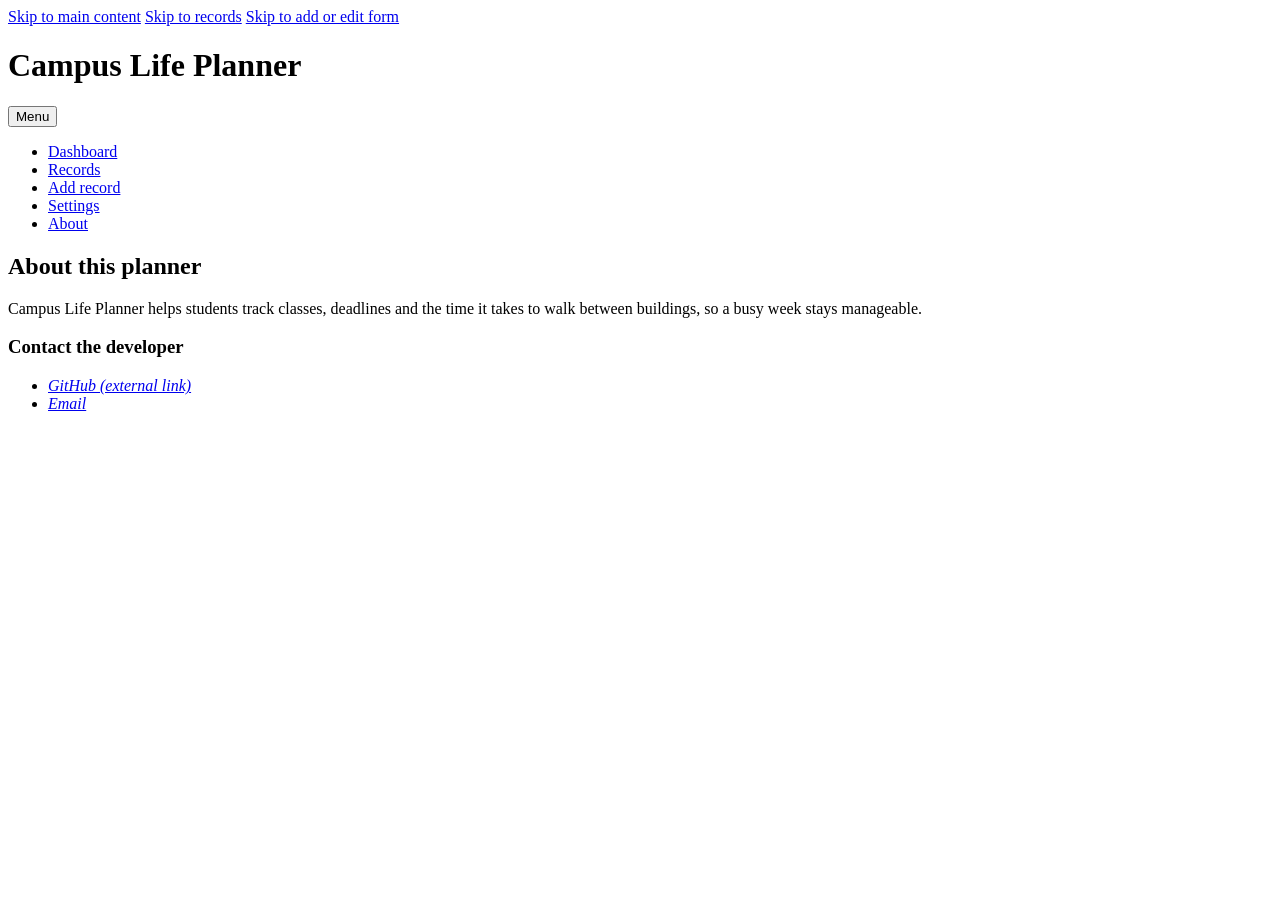
==== index.html @ e3b82be8 "Part 1: head, skip links, live regions, header, About" ====
<!DOCTYPE html>
<html lang="en">
<head>
  <meta charset="utf-8">
  <meta name="viewport" content="width=device-width, initial-scale=1">
  <title>Campus Life Planner</title>
  <meta name="description" content="A planner for classes, deadlines and walk times.">
  <link rel="stylesheet" href="css/styles.css">
  <script src="js/app.js" defer></script>
</head>
<body>

  <!-- SKIP LINKS: first focusable elements on the page -->
  <div class="skip-links">
    <a href="#main">Skip to main content</a>
    <a href="#records">Skip to records</a>
    <a href="#record-form-heading">Skip to add or edit form</a>
  </div>

  <!-- LIVE REGIONS: always in the DOM, empty at load, visually hidden (never display:none) -->
  <div id="status-region" role="status" class="visually-hidden"></div>
  <div id="alert-region" role="alert" class="visually-hidden"></div>

  <header class="site-header">
    <h1>Campus Life Planner</h1>
    <nav aria-label="Primary">
      <button type="button" id="nav-toggle" aria-expanded="false" aria-controls="nav-list">Menu</button>
      <ul id="nav-list">
        <li><a href="#dashboard">Dashboard</a></li>
        <li><a href="#records">Records</a></li>
        <li><a href="#record-form-section">Add record</a></li>
        <li><a href="#settings">Settings</a></li>
        <li><a href="#about">About</a></li>
      </ul>
    </nav>
  </header>

  <main id="main" tabindex="-1">

    <!-- 1. ABOUT -->
    <section id="about" aria-labelledby="about-heading">
      <h2 id="about-heading">About this planner</h2>
      <p>Campus Life Planner helps students track classes, deadlines and the time it takes to walk between buildings, so a busy week stays manageable.</p>
      <h3 id="contact-heading">Contact the developer</h3>
      <address aria-labelledby="contact-heading">
        <ul>
          <li><a href="https://github.com/swendo-ace">GitHub<span class="visually-hidden"> (external link)</span></a></li>
          <li><a href="mailto:s.wendo@alustudent.com">Email</a></li>
        </ul>
      </address>
    </section>
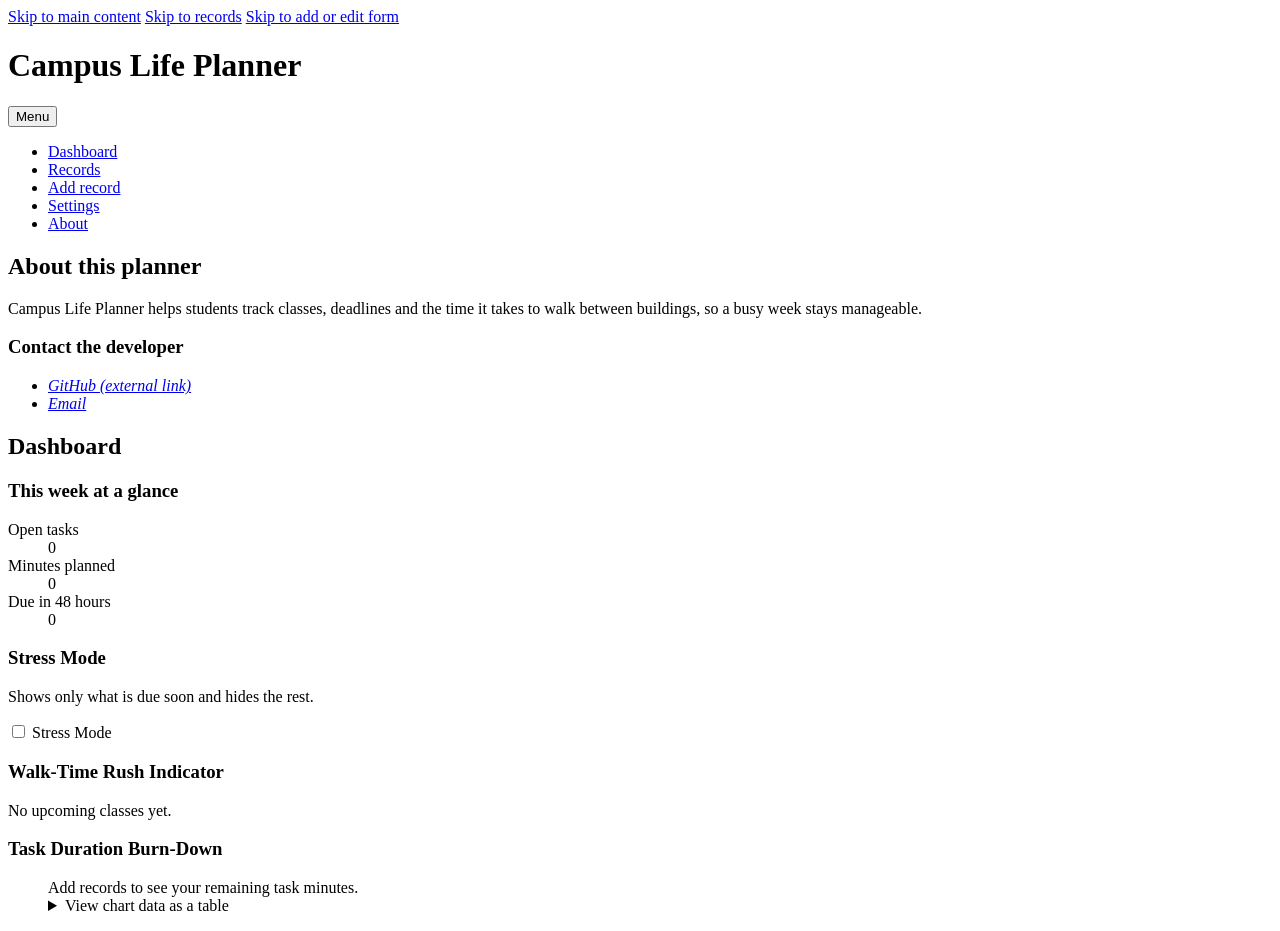
==== commit 33bd4afd: "Part 2: dashboard with stress mode, rush indicator, burn-down slots" ====
--- a/index.html
+++ b/index.html
@@ -50,3 +50,57 @@
       </address>
     </section>
 
+    <!-- 2. DASHBOARD -->
+    <section id="dashboard" aria-labelledby="dashboard-heading">
+      <h2 id="dashboard-heading">Dashboard</h2>
+
+      <article class="stat-tiles" aria-labelledby="stats-heading">
+        <h3 id="stats-heading">This week at a glance</h3>
+        <dl>
+          <div><dt>Open tasks</dt><dd id="stat-open">0</dd></div>
+          <div><dt>Minutes planned</dt><dd id="stat-minutes">0</dd></div>
+          <div><dt>Due in 48 hours</dt><dd id="stat-urgent">0</dd></div>
+        </dl>
+      </article>
+
+      <!-- Slot 1: Stress Mode -->
+      <article id="stress-widget" aria-labelledby="stress-heading">
+        <h3 id="stress-heading">Stress Mode</h3>
+        <p id="stress-hint">Shows only what is due soon and hides the rest.</p>
+        <label for="stress-toggle">
+          <input type="checkbox" id="stress-toggle" role="switch" aria-describedby="stress-hint">
+          Stress Mode
+        </label>
+        <div id="stress-view"></div>
+      </article>
+
+      <!-- Slot 2: Walk-Time Rush Indicator -->
+      <article id="rush-widget" aria-labelledby="rush-heading">
+        <h3 id="rush-heading">Walk-Time Rush Indicator</h3>
+        <div id="rush-visual" aria-hidden="true"></div>
+        <p id="rush-text">No upcoming classes yet.</p>
+      </article>
+
+      <!-- Slot 3: Burn-Down Chart -->
+      <h3 id="burndown-heading">Task Duration Burn-Down</h3>
+      <figure id="burndown">
+        <div id="burndown-canvas" role="img"
+             aria-labelledby="burndown-heading" aria-describedby="burndown-summary"></div>
+        <figcaption id="burndown-summary">Add records to see your remaining task minutes.</figcaption>
+        <details>
+          <summary>View chart data as a table</summary>
+          <table>
+            <caption>Remaining task minutes by day</caption>
+            <thead>
+              <tr>
+                <th scope="col">Day</th>
+                <th scope="col">Planned</th>
+                <th scope="col">Remaining</th>
+              </tr>
+            </thead>
+            <tbody id="burndown-data"></tbody>
+          </table>
+        </details>
+      </figure>
+    </section>
+
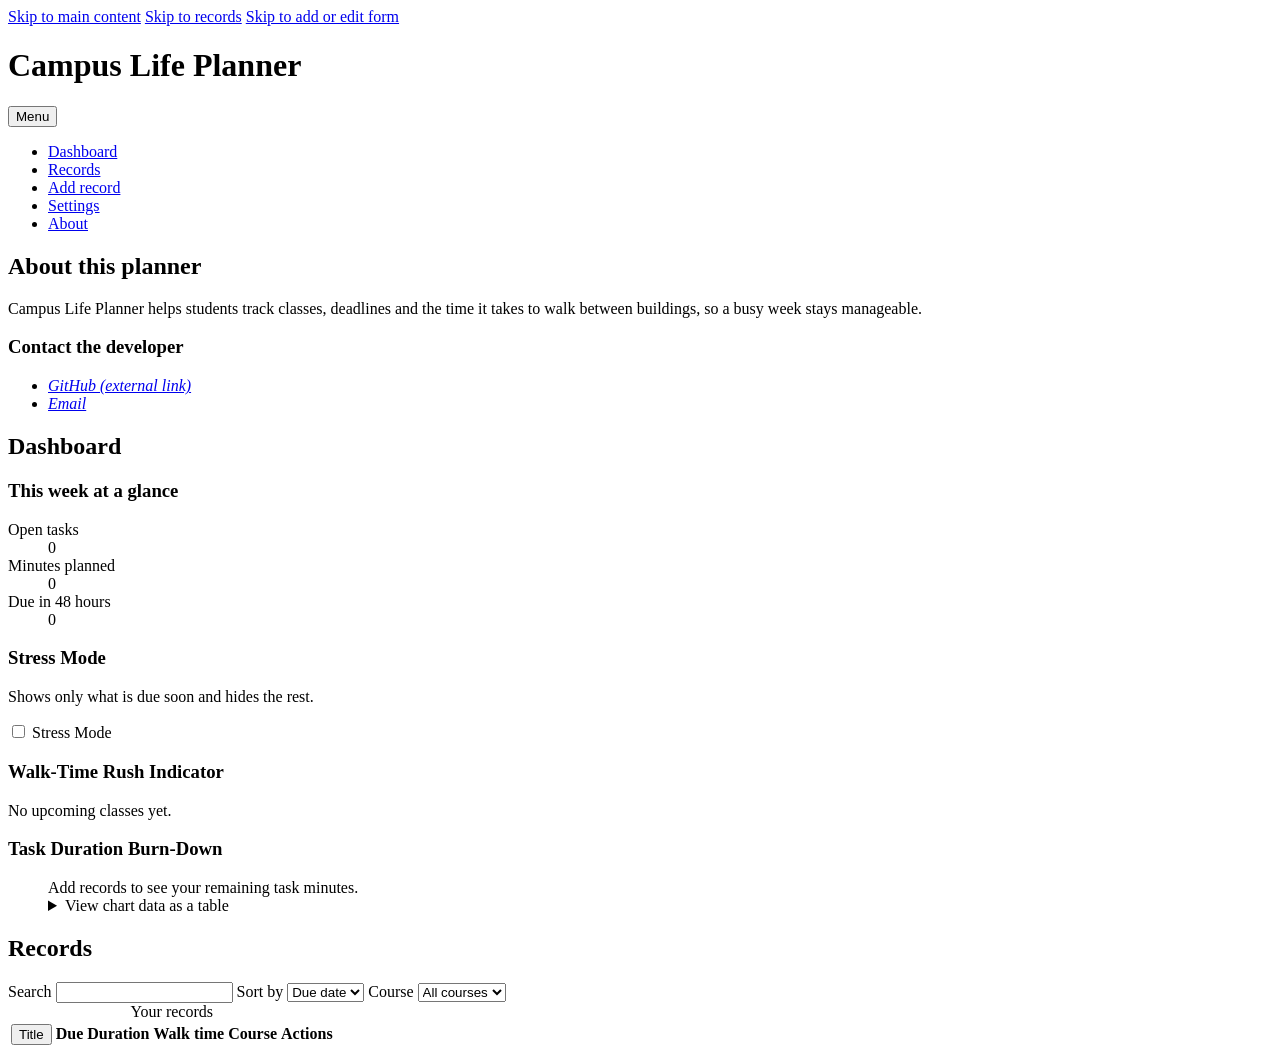
==== commit a50f0190: "Part 3: records controls, table, row template, delete dialog" ====
--- a/index.html
+++ b/index.html
@@ -104,3 +104,64 @@
       </figure>
     </section>
 
+    <!-- 3. RECORDS -->
+    <section id="records" aria-labelledby="records-heading">
+      <h2 id="records-heading" tabindex="-1">Records</h2>
+
+      <form id="records-controls" role="search" aria-label="Filter records">
+        <label for="record-search">Search</label>
+        <input type="search" id="record-search">
+
+        <label for="record-sort">Sort by</label>
+        <select id="record-sort">
+          <option value="due">Due date</option>
+          <option value="title">Title</option>
+          <option value="duration">Duration</option>
+        </select>
+
+        <label for="record-filter">Course</label>
+        <select id="record-filter">
+          <option value="">All courses</option>
+        </select>
+      </form>
+
+      <table id="records-table">
+        <caption>Your records</caption>
+        <thead>
+          <tr>
+            <th scope="col" aria-sort="none"><button type="button">Title</button></th>
+            <th scope="col">Due</th>
+            <th scope="col">Duration</th>
+            <th scope="col">Walk time</th>
+            <th scope="col">Course</th>
+            <th scope="col">Actions</th>
+          </tr>
+        </thead>
+        <tbody id="records-body"></tbody>
+      </table>
+      <p id="records-empty" hidden>No records yet. Add one below.</p>
+
+      <template id="record-row-template">
+        <tr>
+          <th scope="row" data-label="Title"></th>
+          <td data-label="Due"></td>
+          <td data-label="Duration"></td>
+          <td data-label="Walk time"></td>
+          <td data-label="Course"></td>
+          <td data-label="Actions">
+            <button type="button" class="edit-btn">Edit<span class="visually-hidden"> record</span></button>
+            <button type="button" class="delete-btn">Delete<span class="visually-hidden"> record</span></button>
+          </td>
+        </tr>
+      </template>
+
+      <dialog id="confirm-dialog" aria-labelledby="confirm-heading">
+        <form method="dialog">
+          <h2 id="confirm-heading">Delete this record?</h2>
+          <p id="confirm-text"></p>
+          <button value="cancel">Cancel</button>
+          <button value="confirm">Delete</button>
+        </form>
+      </dialog>
+    </section>
+
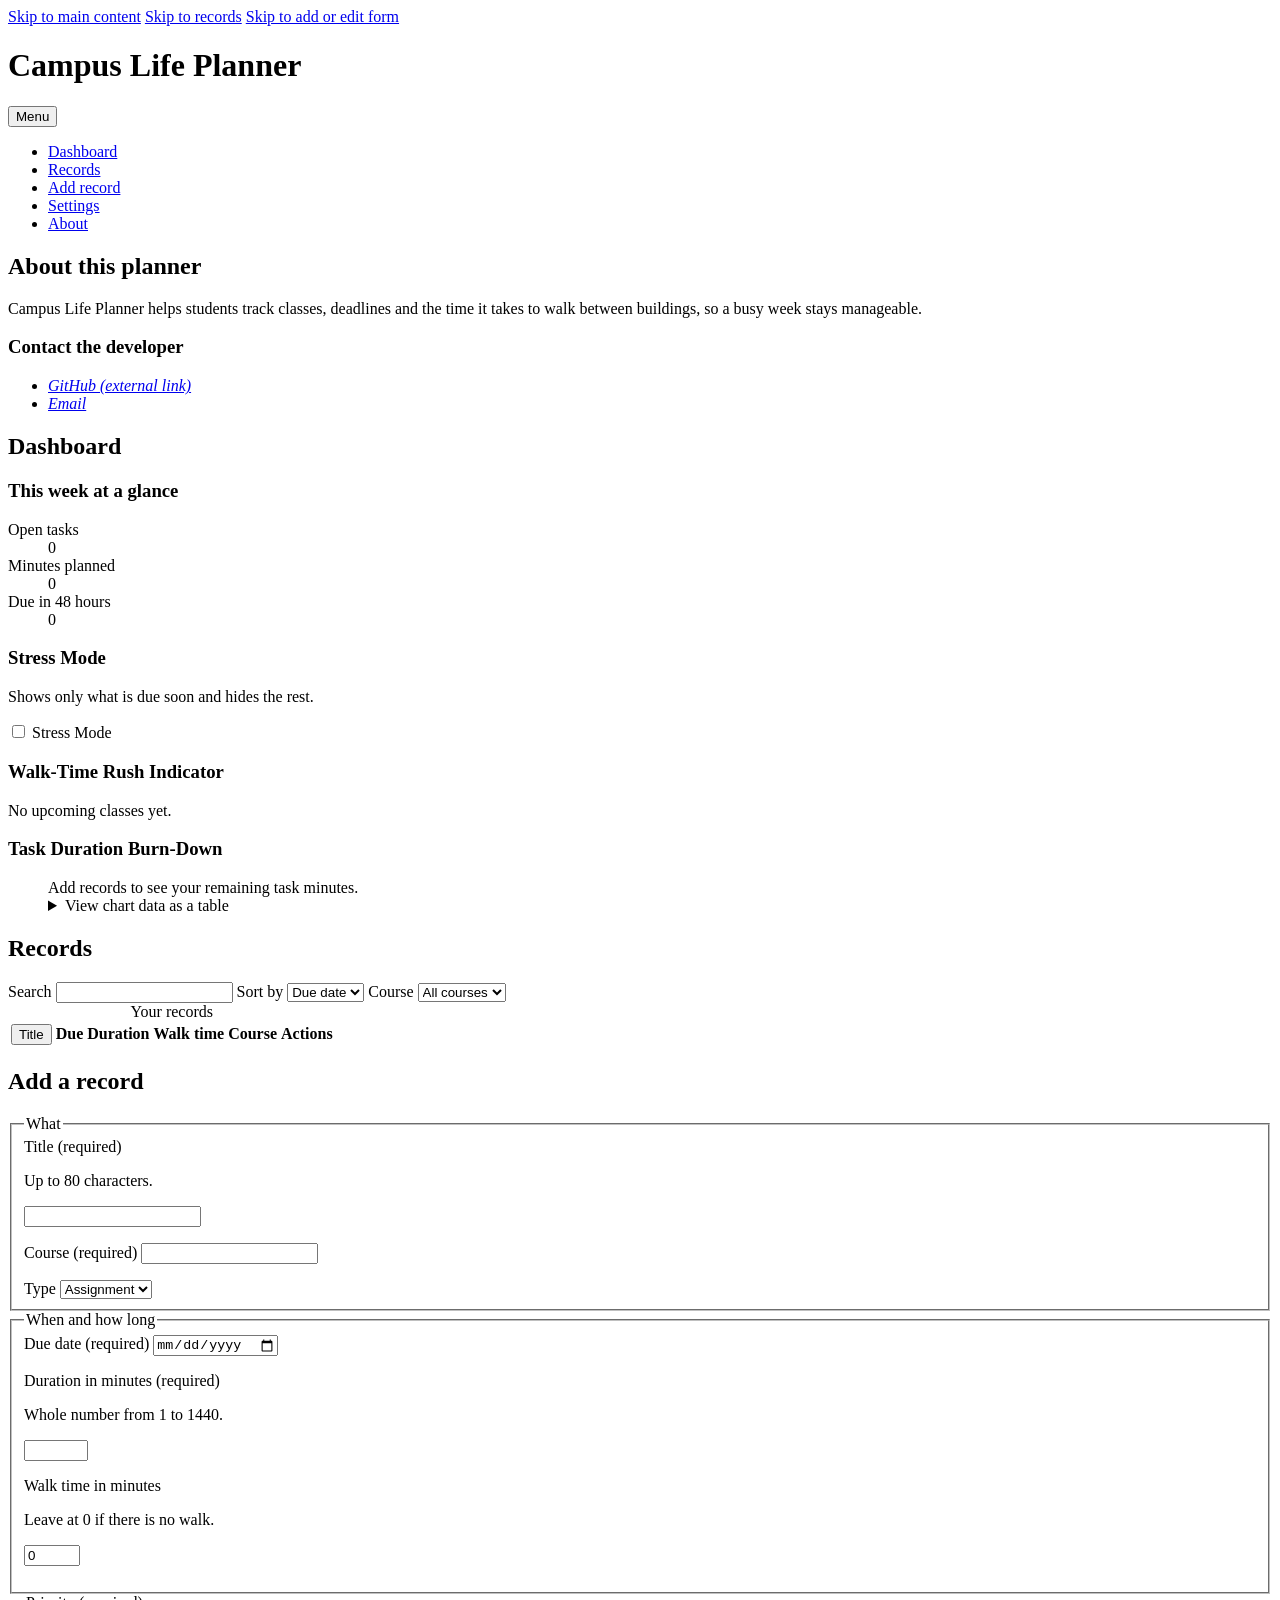
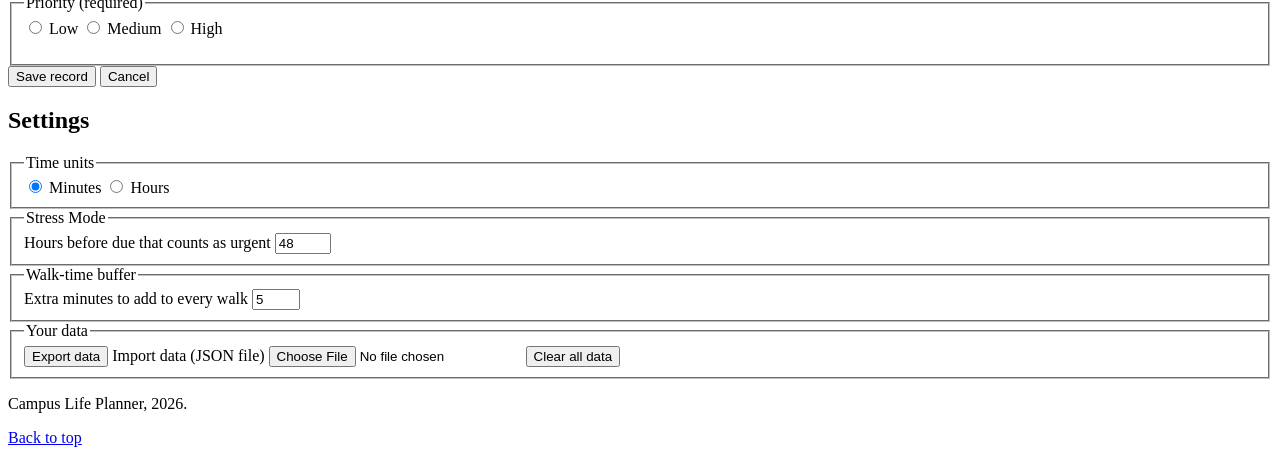
==== commit 53724bfb: "Part 4: record form, settings, footer" ====
--- a/index.html
+++ b/index.html
@@ -165,3 +165,120 @@
       </dialog>
     </section>
 
+    <!-- 4a. ADD/EDIT FORM -->
+    <section id="record-form-section" aria-labelledby="record-form-heading">
+      <h2 id="record-form-heading" tabindex="-1">Add a record</h2>
+
+      <div id="error-summary" tabindex="-1"></div>
+
+      <form id="record-form" novalidate aria-labelledby="record-form-heading">
+        <input type="hidden" id="record-id" name="id">
+
+        <fieldset>
+          <legend>What</legend>
+
+          <div class="field">
+            <label for="f-title">Title (required)</label>
+            <p id="f-title-hint" class="hint">Up to 80 characters.</p>
+            <input id="f-title" name="title" type="text" required maxlength="80"
+                   aria-describedby="f-title-hint f-title-error">
+            <p id="f-title-error" class="error"></p>
+          </div>
+
+          <div class="field">
+            <label for="f-course">Course (required)</label>
+            <input id="f-course" name="course" type="text" required maxlength="60"
+                   aria-describedby="f-course-error">
+            <p id="f-course-error" class="error"></p>
+          </div>
+
+          <div class="field">
+            <label for="f-type">Type</label>
+            <select id="f-type" name="type">
+              <option value="assignment">Assignment</option>
+              <option value="class">Class</option>
+              <option value="exam">Exam</option>
+              <option value="event">Event</option>
+            </select>
+          </div>
+        </fieldset>
+
+        <fieldset>
+          <legend>When and how long</legend>
+
+          <div class="field">
+            <label for="f-due">Due date (required)</label>
+            <input id="f-due" name="due" type="date" required aria-describedby="f-due-error">
+            <p id="f-due-error" class="error"></p>
+          </div>
+
+          <div class="field">
+            <label for="f-duration">Duration in minutes (required)</label>
+            <p id="f-duration-hint" class="hint">Whole number from 1 to 1440.</p>
+            <input id="f-duration" name="duration" type="number" min="1" max="1440" step="1" required
+                   aria-describedby="f-duration-hint f-duration-error">
+            <p id="f-duration-error" class="error"></p>
+          </div>
+
+          <div class="field">
+            <label for="f-walk">Walk time in minutes</label>
+            <p id="f-walk-hint" class="hint">Leave at 0 if there is no walk.</p>
+            <input id="f-walk" name="walk" type="number" min="0" max="120" step="1" value="0"
+                   aria-describedby="f-walk-hint f-walk-error">
+            <p id="f-walk-error" class="error"></p>
+          </div>
+        </fieldset>
+
+        <fieldset aria-describedby="f-priority-error">
+          <legend>Priority (required)</legend>
+          <label><input type="radio" name="priority" value="low" required> Low</label>
+          <label><input type="radio" name="priority" value="medium"> Medium</label>
+          <label><input type="radio" name="priority" value="high"> High</label>
+          <p id="f-priority-error" class="error"></p>
+        </fieldset>
+
+        <button type="submit">Save record</button>
+        <button type="button" id="cancel-edit">Cancel</button>
+      </form>
+    </section>
+
+    <!-- 4b. SETTINGS -->
+    <section id="settings" aria-labelledby="settings-heading">
+      <h2 id="settings-heading">Settings</h2>
+      <form id="settings-form">
+        <fieldset>
+          <legend>Time units</legend>
+          <label><input type="radio" name="units" value="minutes" checked> Minutes</label>
+          <label><input type="radio" name="units" value="hours"> Hours</label>
+        </fieldset>
+
+        <fieldset>
+          <legend>Stress Mode</legend>
+          <label for="s-urgent-hours">Hours before due that counts as urgent</label>
+          <input id="s-urgent-hours" name="urgentHours" type="number" min="1" max="336" value="48">
+        </fieldset>
+
+        <fieldset>
+          <legend>Walk-time buffer</legend>
+          <label for="s-buffer">Extra minutes to add to every walk</label>
+          <input id="s-buffer" name="buffer" type="number" min="0" max="30" value="5">
+        </fieldset>
+
+        <fieldset>
+          <legend>Your data</legend>
+          <button type="button" id="export-btn">Export data</button>
+          <label for="import-file">Import data (JSON file)</label>
+          <input id="import-file" type="file" accept="application/json,.json">
+          <button type="button" id="clear-btn">Clear all data</button>
+        </fieldset>
+      </form>
+    </section>
+
+  </main>
+
+  <footer>
+    <p>Campus Life Planner, 2026.</p>
+    <a href="#main">Back to top</a>
+  </footer>
+</body>
+</html>
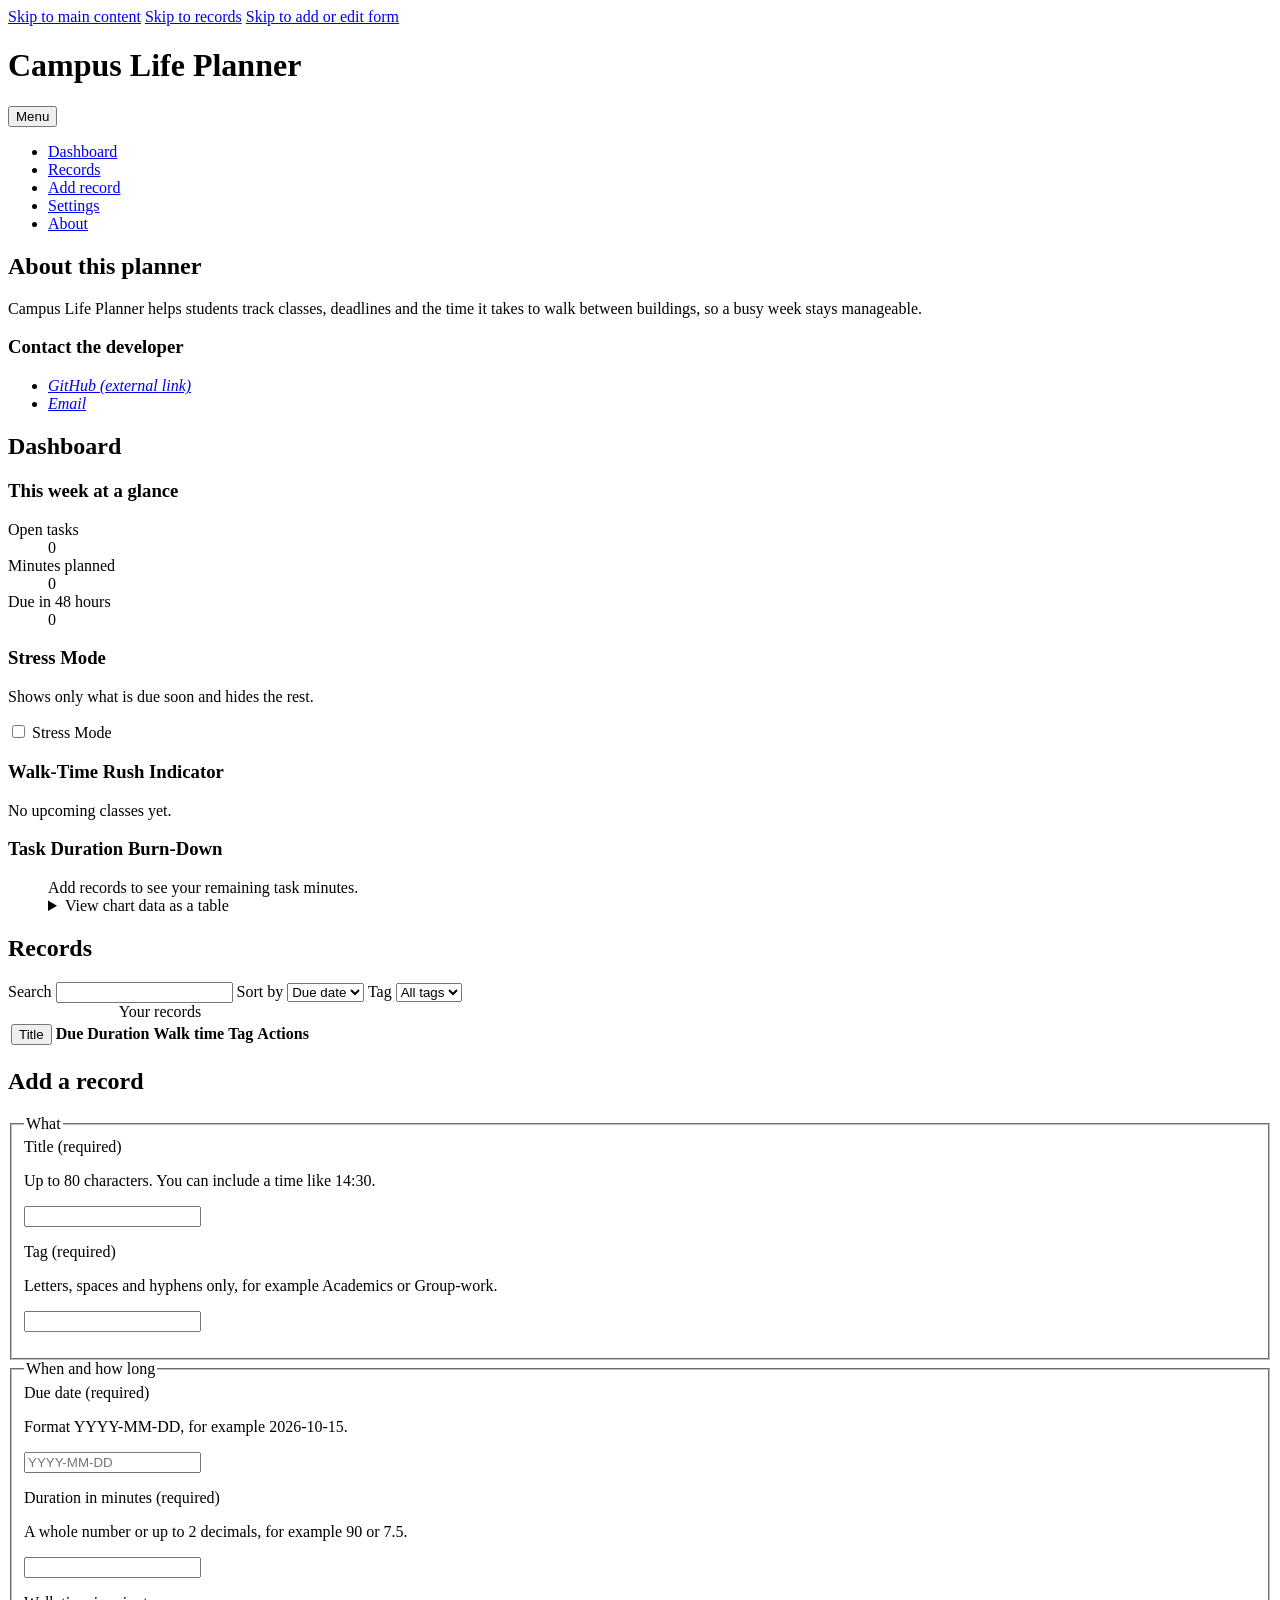
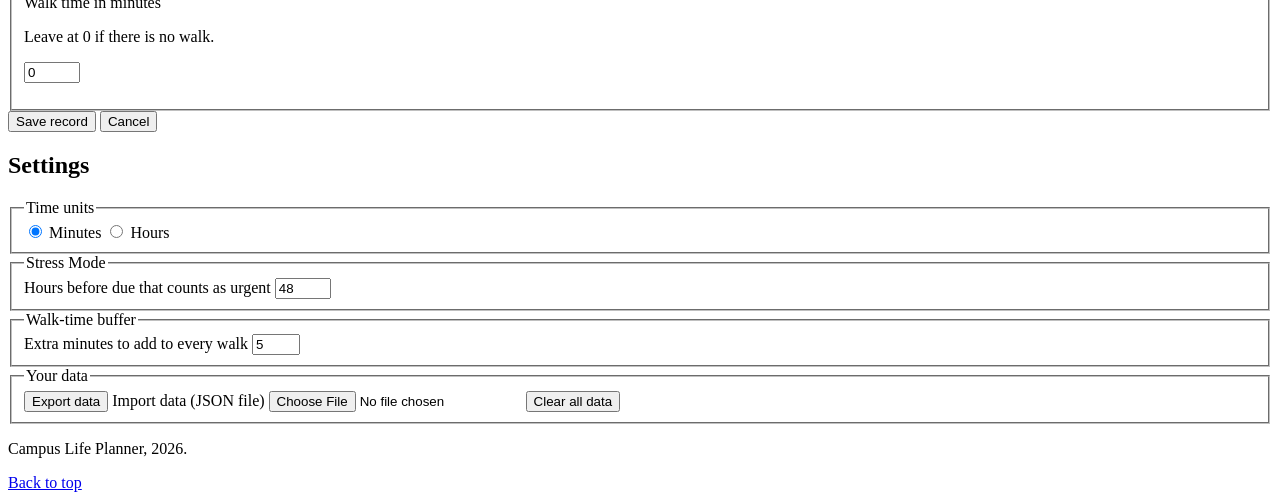
==== commit 62fddfd0: "Reshape form and table to the brief's data model, keep walk time" ====
--- a/index.html
+++ b/index.html
@@ -5,8 +5,8 @@
   <meta name="viewport" content="width=device-width, initial-scale=1">
   <title>Campus Life Planner</title>
   <meta name="description" content="A planner for classes, deadlines and walk times.">
-  <link rel="stylesheet" href="css/styles.css">
-  <script src="js/app.js" defer></script>
+  <link rel="stylesheet" href="styles/main.css">
+  <script type="module" src="scripts/app.js"></script>
 </head>
 <body>
 
@@ -119,9 +119,9 @@
           <option value="duration">Duration</option>
         </select>
 
-        <label for="record-filter">Course</label>
+        <label for="record-filter">Tag</label>
         <select id="record-filter">
-          <option value="">All courses</option>
+          <option value="">All tags</option>
         </select>
       </form>
 
@@ -133,7 +133,7 @@
             <th scope="col">Due</th>
             <th scope="col">Duration</th>
             <th scope="col">Walk time</th>
-            <th scope="col">Course</th>
+            <th scope="col">Tag</th>
             <th scope="col">Actions</th>
           </tr>
         </thead>
@@ -147,7 +147,7 @@
           <td data-label="Due"></td>
           <td data-label="Duration"></td>
           <td data-label="Walk time"></td>
-          <td data-label="Course"></td>
+          <td data-label="Tag"></td>
           <td data-label="Actions">
             <button type="button" class="edit-btn">Edit<span class="visually-hidden"> record</span></button>
             <button type="button" class="delete-btn">Delete<span class="visually-hidden"> record</span></button>
@@ -179,27 +179,19 @@
 
           <div class="field">
             <label for="f-title">Title (required)</label>
-            <p id="f-title-hint" class="hint">Up to 80 characters.</p>
+            <p id="f-title-hint" class="hint">Up to 80 characters. You can include a time like 14:30.</p>
             <input id="f-title" name="title" type="text" required maxlength="80"
-                   aria-describedby="f-title-hint f-title-error">
+                   aria-describedby="f-title-hint f-title-warning f-title-error">
+            <p id="f-title-warning" class="warning"></p>
             <p id="f-title-error" class="error"></p>
           </div>
 
           <div class="field">
-            <label for="f-course">Course (required)</label>
-            <input id="f-course" name="course" type="text" required maxlength="60"
-                   aria-describedby="f-course-error">
-            <p id="f-course-error" class="error"></p>
-          </div>
-
-          <div class="field">
-            <label for="f-type">Type</label>
-            <select id="f-type" name="type">
-              <option value="assignment">Assignment</option>
-              <option value="class">Class</option>
-              <option value="exam">Exam</option>
-              <option value="event">Event</option>
-            </select>
+            <label for="f-tag">Tag (required)</label>
+            <p id="f-tag-hint" class="hint">Letters, spaces and hyphens only, for example Academics or Group-work.</p>
+            <input id="f-tag" name="tag" type="text" required maxlength="40"
+                   aria-describedby="f-tag-hint f-tag-error">
+            <p id="f-tag-error" class="error"></p>
           </div>
         </fieldset>
 
@@ -207,16 +199,19 @@
           <legend>When and how long</legend>
 
           <div class="field">
-            <label for="f-due">Due date (required)</label>
-            <input id="f-due" name="due" type="date" required aria-describedby="f-due-error">
-            <p id="f-due-error" class="error"></p>
+            <label for="f-dueDate">Due date (required)</label>
+            <p id="f-dueDate-hint" class="hint">Format YYYY-MM-DD, for example 2026-10-15.</p>
+            <input id="f-dueDate" name="dueDate" type="text" required inputmode="numeric"
+                   placeholder="YYYY-MM-DD" maxlength="10"
+                   aria-describedby="f-dueDate-hint f-dueDate-error">
+            <p id="f-dueDate-error" class="error"></p>
           </div>
 
           <div class="field">
             <label for="f-duration">Duration in minutes (required)</label>
-            <p id="f-duration-hint" class="hint">Whole number from 1 to 1440.</p>
-            <input id="f-duration" name="duration" type="number" min="1" max="1440" step="1" required
-                   aria-describedby="f-duration-hint f-duration-error">
+            <p id="f-duration-hint" class="hint">A whole number or up to 2 decimals, for example 90 or 7.5.</p>
+            <input id="f-duration" name="duration" type="text" required inputmode="decimal"
+                   maxlength="8" aria-describedby="f-duration-hint f-duration-error">
             <p id="f-duration-error" class="error"></p>
           </div>
 
@@ -227,14 +222,6 @@
                    aria-describedby="f-walk-hint f-walk-error">
             <p id="f-walk-error" class="error"></p>
           </div>
-        </fieldset>
-
-        <fieldset aria-describedby="f-priority-error">
-          <legend>Priority (required)</legend>
-          <label><input type="radio" name="priority" value="low" required> Low</label>
-          <label><input type="radio" name="priority" value="medium"> Medium</label>
-          <label><input type="radio" name="priority" value="high"> High</label>
-          <p id="f-priority-error" class="error"></p>
         </fieldset>
 
         <button type="submit">Save record</button>
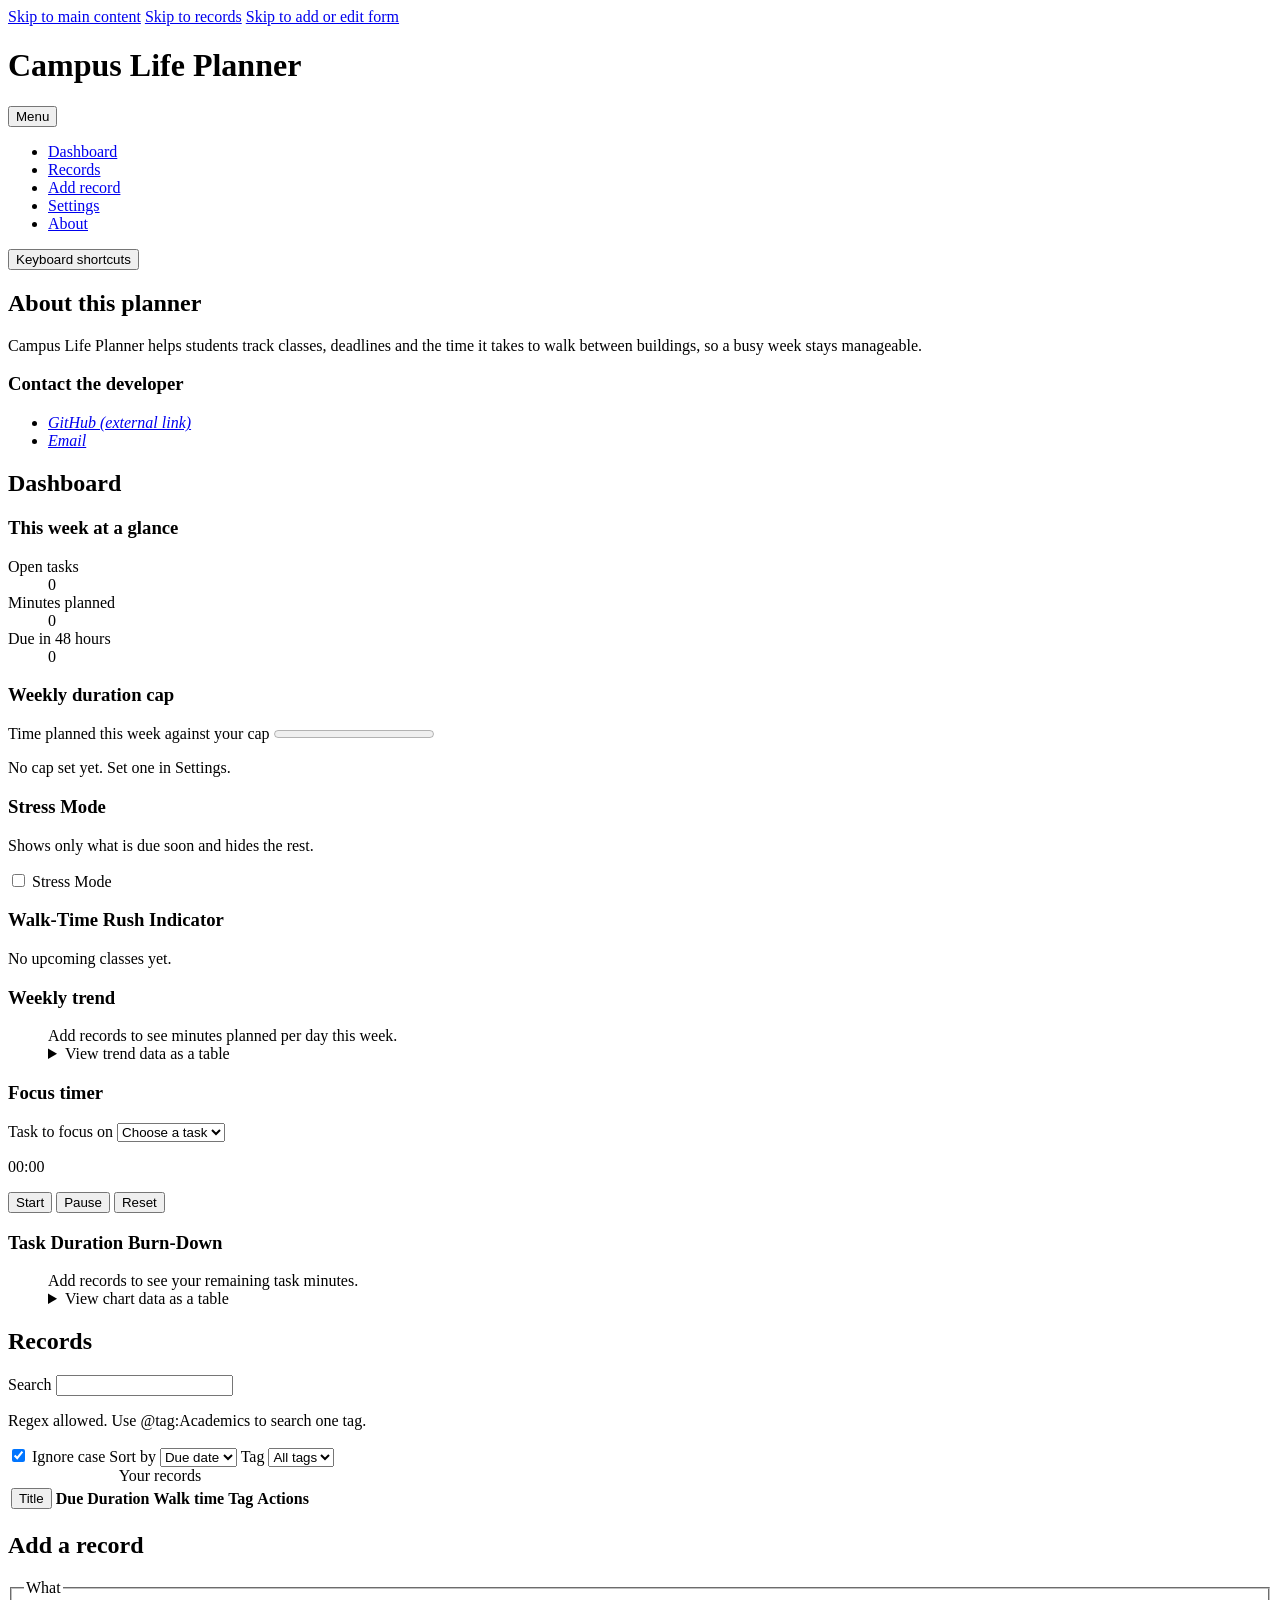
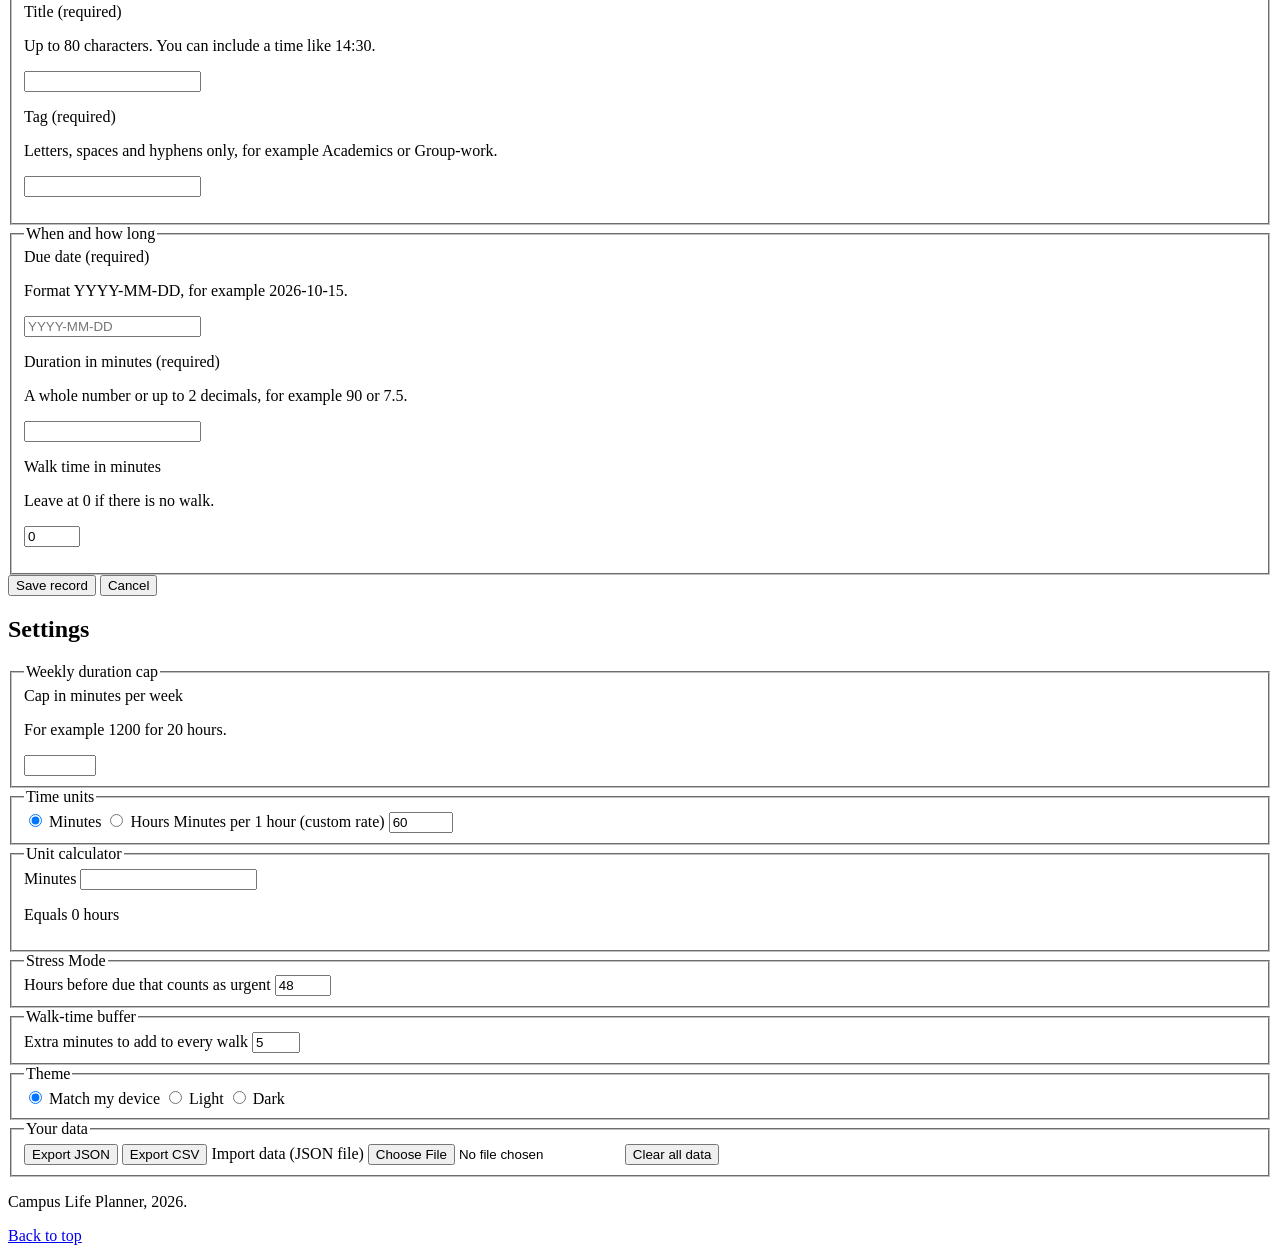
==== commit 732eef06: "Add cap, trend, timer, search controls, settings and shortcuts dialog markup" ====
--- a/index.html
+++ b/index.html
@@ -5,6 +5,7 @@
   <meta name="viewport" content="width=device-width, initial-scale=1">
   <title>Campus Life Planner</title>
   <meta name="description" content="A planner for classes, deadlines and walk times.">
+  <meta name="color-scheme" content="light dark">
   <link rel="stylesheet" href="styles/main.css">
   <script type="module" src="scripts/app.js"></script>
 </head>
@@ -33,6 +34,7 @@
         <li><a href="#about">About</a></li>
       </ul>
     </nav>
+    <button type="button" id="shortcuts-btn" aria-haspopup="dialog">Keyboard shortcuts</button>
   </header>
 
   <main id="main" tabindex="-1">
@@ -63,6 +65,16 @@
         </dl>
       </article>
 
+      <!-- Weekly cap -->
+      <article id="cap-widget" aria-labelledby="cap-heading">
+        <h3 id="cap-heading">Weekly duration cap</h3>
+        <label for="cap-progress">Time planned this week against your cap</label>
+        <progress id="cap-progress" max="100" value="0">0%</progress>
+        <p id="cap-text">No cap set yet. Set one in Settings.</p>
+        <p id="cap-status" role="status" aria-live="polite"></p>
+        <p id="cap-alert" role="alert" aria-live="assertive"></p>
+      </article>
+
       <!-- Slot 1: Stress Mode -->
       <article id="stress-widget" aria-labelledby="stress-heading">
         <h3 id="stress-heading">Stress Mode</h3>
@@ -79,6 +91,40 @@
         <h3 id="rush-heading">Walk-Time Rush Indicator</h3>
         <div id="rush-visual" aria-hidden="true"></div>
         <p id="rush-text">No upcoming classes yet.</p>
+      </article>
+
+      <!-- Weekly trend -->
+      <h3 id="trend-heading">Weekly trend</h3>
+      <figure id="trend">
+        <div id="trend-chart" role="img"
+             aria-labelledby="trend-heading" aria-describedby="trend-summary"></div>
+        <figcaption id="trend-summary">Add records to see minutes planned per day this week.</figcaption>
+        <details>
+          <summary>View trend data as a table</summary>
+          <table>
+            <caption>Minutes planned per day this week</caption>
+            <thead>
+              <tr>
+                <th scope="col">Day</th>
+                <th scope="col">Minutes planned</th>
+              </tr>
+            </thead>
+            <tbody id="trend-data"></tbody>
+          </table>
+        </details>
+      </figure>
+
+      <!-- Focus timer -->
+      <article id="timer-widget" aria-labelledby="timer-heading">
+        <h3 id="timer-heading">Focus timer</h3>
+        <label for="timer-task">Task to focus on</label>
+        <select id="timer-task">
+          <option value="">Choose a task</option>
+        </select>
+        <p id="timer-display" role="timer" aria-label="Time remaining">00:00</p>
+        <button type="button" id="timer-start">Start</button>
+        <button type="button" id="timer-pause">Pause</button>
+        <button type="button" id="timer-reset">Reset</button>
       </article>
 
       <!-- Slot 3: Burn-Down Chart -->
@@ -110,7 +156,11 @@
 
       <form id="records-controls" role="search" aria-label="Filter records">
         <label for="record-search">Search</label>
-        <input type="search" id="record-search">
+        <input type="search" id="record-search" aria-describedby="search-hint search-error">
+
+        <p id="search-hint" class="hint">Regex allowed. Use @tag:Academics to search one tag.</p>
+        <p id="search-error" class="error"></p>
+        <label><input type="checkbox" role="switch" id="search-ignore-case" checked> Ignore case</label>
 
         <label for="record-sort">Sort by</label>
         <select id="record-sort">
@@ -234,9 +284,26 @@
       <h2 id="settings-heading">Settings</h2>
       <form id="settings-form">
         <fieldset>
+          <legend>Weekly duration cap</legend>
+          <label for="s-cap">Cap in minutes per week</label>
+          <p id="s-cap-hint" class="hint">For example 1200 for 20 hours.</p>
+          <input id="s-cap" name="cap" type="number" min="0" max="10080" step="1"
+                 aria-describedby="s-cap-hint">
+        </fieldset>
+
+        <fieldset>
           <legend>Time units</legend>
           <label><input type="radio" name="units" value="minutes" checked> Minutes</label>
           <label><input type="radio" name="units" value="hours"> Hours</label>
+          <label for="s-rate">Minutes per 1 hour (custom rate)</label>
+          <input id="s-rate" name="rate" type="number" min="1" max="1440" step="1" value="60">
+        </fieldset>
+
+        <fieldset>
+          <legend>Unit calculator</legend>
+          <label for="calc-minutes">Minutes</label>
+          <input id="calc-minutes" type="number" min="0" step="any">
+          <p>Equals <output id="calc-result" for="calc-minutes s-rate">0</output> hours</p>
         </fieldset>
 
         <fieldset>
@@ -252,8 +319,16 @@
         </fieldset>
 
         <fieldset>
+          <legend>Theme</legend>
+          <label><input type="radio" name="theme" value="system" checked> Match my device</label>
+          <label><input type="radio" name="theme" value="light"> Light</label>
+          <label><input type="radio" name="theme" value="dark"> Dark</label>
+        </fieldset>
+
+        <fieldset>
           <legend>Your data</legend>
-          <button type="button" id="export-btn">Export data</button>
+          <button type="button" id="export-json-btn">Export JSON</button>
+          <button type="button" id="export-csv-btn">Export CSV</button>
           <label for="import-file">Import data (JSON file)</label>
           <input id="import-file" type="file" accept="application/json,.json">
           <button type="button" id="clear-btn">Clear all data</button>
@@ -267,5 +342,27 @@
     <p>Campus Life Planner, 2026.</p>
     <a href="#main">Back to top</a>
   </footer>
+  <dialog id="shortcuts-dialog" aria-labelledby="shortcuts-heading">
+    <h2 id="shortcuts-heading">Keyboard shortcuts</h2>
+    <table>
+      <caption class="visually-hidden">Available keyboard shortcuts</caption>
+      <thead>
+        <tr>
+          <th scope="col">Keys</th>
+          <th scope="col">Action</th>
+        </tr>
+      </thead>
+      <tbody>
+        <tr><td><kbd>Alt</kbd> + <kbd>N</kbd></td><td>Add a new record</td></tr>
+        <tr><td><kbd>Alt</kbd> + <kbd>S</kbd></td><td>Go to search</td></tr>
+        <tr><td><kbd>Alt</kbd> + <kbd>K</kbd></td><td>Open this shortcut list</td></tr>
+        <tr><td><kbd>Esc</kbd></td><td>Close a dialog</td></tr>
+      </tbody>
+    </table>
+    <form method="dialog">
+      <button>Close</button>
+    </form>
+  </dialog>
+
 </body>
 </html>
